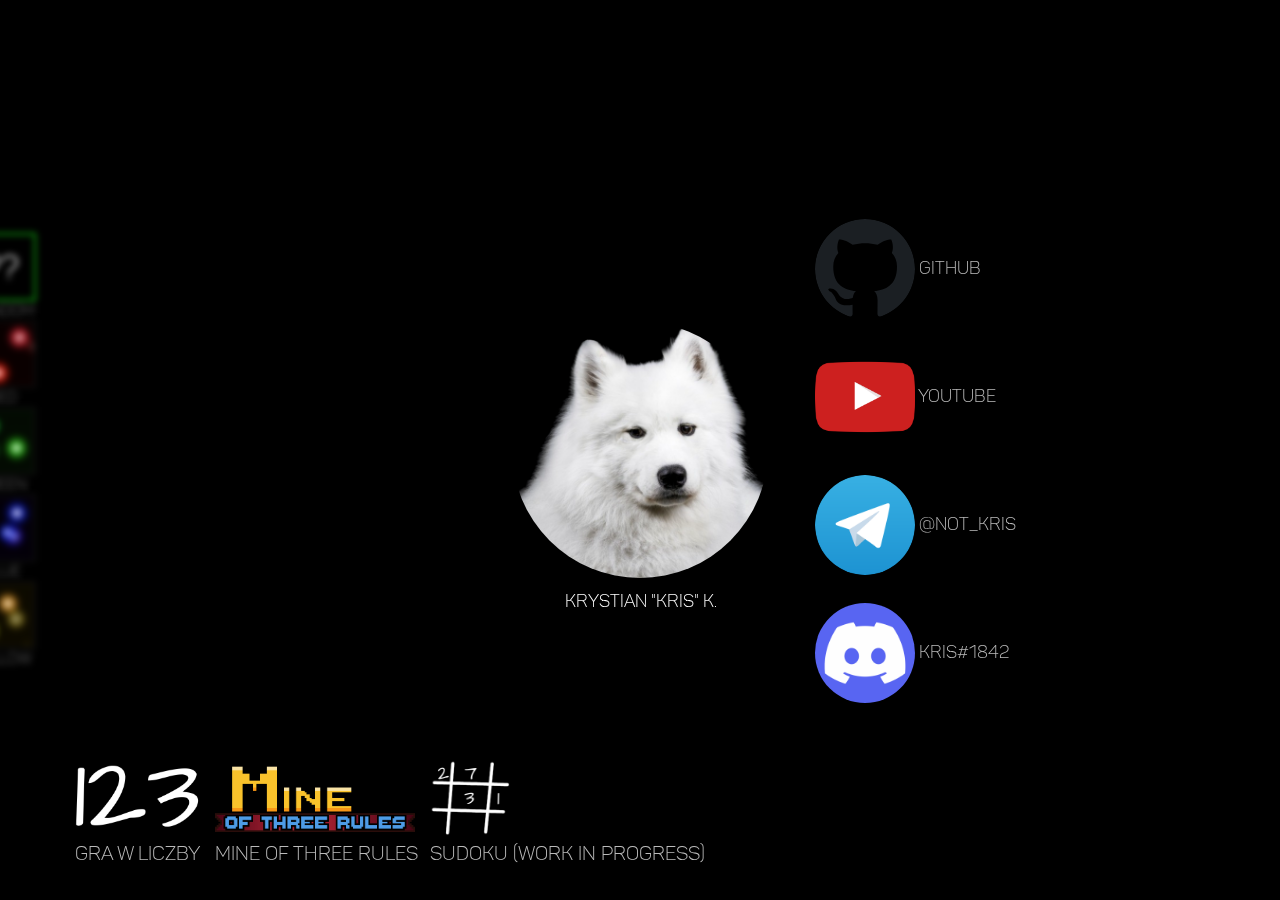
==== index.html @ 3ca95b25 "update" ====
<!DOCTYPE html>
<html lang="en">
<head>
    <meta charset="UTF-8">
    <title>Kris</title>
    <link rel="stylesheet" href="styles/style.css" type="text/css"/>
    <script src="scripts/script.js" defer></script>
    <link rel="icon" href="images/kris.png">
</head>
<body id="body" onload="dots(); background(); interval()">
<div id="gradient"></div>
<div id="main">
    <img id="kris" src="images/kris.png" width="256px" height="256px" style="border-radius: 50%; background-color: rgba(0,0,0,0.5)">
    <span id="kristekst">Krystian "Kris" K.</span>

    <div id="media">
        <a id="git" href="https://github.com/xKrisSx" target="_blank">
            <img class="img" id="gitimg" src="images/git.svg" width="100px" style="border-radius: 50%;">
            <span class="text">Github</span>
        </a>
        <a id="yt" href="https://www.youtube.com/channel/UCkELcGLvB0EDsGPrY8lyOrw" target="_blank">
            <img class="img" id="ytimg" src="images/youtube.png" width="100px" style="border-radius: 0%;">
            <span class="text">Youtube</span>
        </a>
        <a id="dc" href="https://discord.gg/PHcw6S7J8q" target="_blank">
            <img class="img" id="dcimg" src="images/discord.png" height="100px" style="border-radius: 50%;">
            <span class="text">Kris#1842</span>
        </a>
        <a id="tg" href="https://t.me/not_kris" target="_blank">
            <img class="img" id="tgimg" src="images/telegram.png" height="100px" style="border-radius: 50%;">
            <span class="text">@not_kris</span>
        </a>
    </div>
    <div id="liczby">
        <a href="games/liczby/index.html" target="_blank">Gra w liczby<img id="liczby-logo" src="images/liczby-logo.png"></a>
    </div>
    <div id="clicker">
        <a href="games/clicker/index.html" target="_blank">Mine of Three Rules<img id="clicker-logo" src="images/motr-logo.png"></a>
    </div>
    <div id="sudoku">
        <a href="games/sudoku/index.html" target="_blank">Sudoku (WORK IN PROGRESS)<img id="sudoku-logo" src="images/sudoku-logo.png"></a>
    </div>
    <div id="kolory">
        <div class="blur" onclick="changeColor('random')"><img class="colorblock active" id="random" src="images/random.png"> RANDOM</div>
        <div class="blur" onclick="changeColor('0')"><img class="colorblock" id="red" src="images/red.png"> RED</div>
        <div class="blur" onclick="changeColor('1')"><img class="colorblock" id="green" src="images/green.png"> GREEN</div>
        <div class="blur" onclick="changeColor('2')"><img class="colorblock" id="blue" src="images/blue.png"> BLUE</div>
        <div class="blur" onclick="changeColor('3')"><img class="colorblock" id="yellow" src="images/yellow.png"> YELLOW</div>
    </div>
</div>
</body>
</html>
---- styles/style.css ----
@font-face {
    font-family: "Panton";
    src: url(../fonts/Panton-LightCaps.otf) format("opentype");
}

body, html {
    height: 100%;
    margin: 0;
    scroll-behavior: smooth;
    background-color: #000;
    font-family: panton, serif;
}

#gradient {
    width: 100%;
    top: 0;
    left: 0;
    position: fixed;
    background-size: cover;
    object-fit: cover;
    height: 100vh;
    animation: load 60s ease-in-out infinite;
    opacity: 0;
    z-index: 1;
    transition: all 5s ease-out;
}

.dot {
    opacity: 0;
    z-index: 2;
}

@keyframes load {
    0% {
        opacity: 0;
    }
    5% {
        opacity: 1;
    }
    95% {
        opacity: 1;
    }
    100% {
        opacity: 0;
    }
}

@keyframes opacity {
    35% {
        opacity: 1;
    }
    75% {
        opacity: 1;
    }
    100% {
        opacity: 0;
    }
}

/* = = = = = = = = = = = = = = = = = = = = = = = = = = = = = = = = = = = = = = = = = = = = = = = = = = = = = = = = = = = = = = = = = = = = = = = = = = = = = = = = = = = = = = = = = = = = = = = = = = = = = = */

/* = = = = = = = = = = = = = = = = = = = = = = = = = = = = = = = = = = = = = = = = = = = = = = = = = = = = = = = = = = = = = = = = = = = = = = = = = = = = = = = = = = = = = = = = = = = = = = = = = = = = = = */

#main {
    position: fixed;
    top: 10vh;
    left: 5vw;
    width: 90vw;
    height: 80vh;
    text-align: center;
    color: #fff;
    z-index: 3;
}

#kris {
    border-radius: 0;
    z-index: 5;
    position: fixed;
    top: calc(50% - 128px);
    left: calc(50% - 128px);
}
#kristekst {
    font-size: large;
    position: fixed;
    top: calc(50% + 140px);
    left: calc(50% - 75px);
}

#git, #yt, #tg, #dc {
    z-index: 5;
    position: fixed;
    height: 100px;
    width: 210px;
    text-align: left;
    margin-left: 10px;
    font-size: large;
    left: calc(50% + 160px);
    padding: 5px;
}

#git {
    top: calc(50% - 236px);
}
#yt {
    top: calc(50% - 108px);
}
#tg {
    top: calc(50% + 20px);
}
#dc {
    top: calc(50% + 148px);
}

.img {
    vertical-align: middle;
}

a, .hoverable {
    color: #bbb;
    text-decoration: none;
    transition: 0.3s ease-in-out;
}
a:visited {
    color: #bbb;
}

a:hover, .hoverable:hover {
    background-color: rgba(128,128,128,0.5);
    color: #fff;
    cursor: pointer;
}

#liczby {
    position: fixed;
    top: calc(100% - 64px);
    left: 70px;
    color: #fff;
    font-size: 20px;
    z-index: 6;
    padding: 5px;
}
#liczby-logo {
    position: fixed;
    top: calc(100% - 140px);
    left: 70px;
    width: 125px;
    z-index: 6;
    padding: 5px;
}

#clicker {
    position: fixed;
    top: calc(100% - 64px);
    left: 210px;
    color: #fff;
    font-size: 20px;
    z-index: 6;
    padding: 5px;
}
#clicker-logo {
    position: fixed;
    top: calc(100% - 140px);
    left: 210px;
    width: 200px;
    z-index: 6;
    padding: 5px;
}

#sudoku {
    position: fixed;
    top: calc(100% - 64px);
    left: 425px;
    color: #fff;
    font-size: 20px;
    z-index: 6;
    padding: 5px;
}
#sudoku-logo {
    position: fixed;
    top: calc(100% - 145px);
    left: 425px;
    width: 80px;
    z-index: 6;
    padding: 5px;
}

.colorblock {
    height: 64px;
    width: 64px;
    background-color: rgba(0,0,0,0.9);
    text-align: center;
    display: table-cell;
    vertical-align: middle;
    border: 2px solid #0f0f0f;
}

.colorblock:hover {
    filter: blur(0);
    transition: all 0.2s ease-in-out, height 0.05s ease-in-out, width 0.05s ease-in-out;
}


.active {
    border: 2px solid #0faf0f;
}

#kolory {
    position: fixed;
    left: -32px;
    top: calc(50% - 217px);
    transition: all 0.25s ease-in-out;
}

#kolory:hover {
    left: 0px;
}

.blur {
    filter: blur(3px);
    color: transparent;
    transition: all 0.25s ease-in-out;
    text-shadow: 0 0 2px rgba(255,255,255,0.5);
}

.blur:hover {
    filter: blur(0px);
    color: #ddd;
    text-shadow: none;
    cursor: pointer;
}
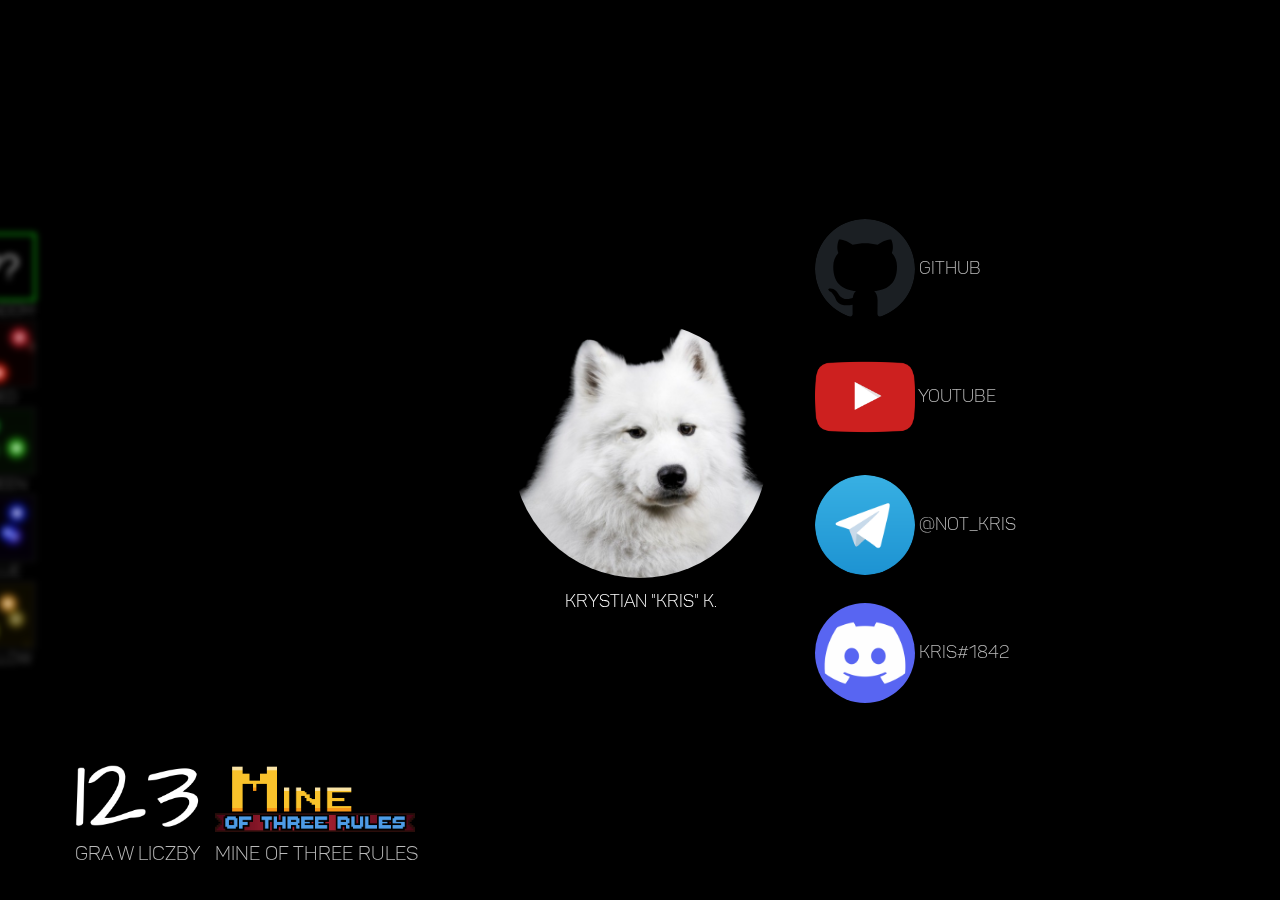
==== commit 10597c07: "removed sudoku" ====
--- a/index.html
+++ b/index.html
@@ -37,9 +37,9 @@
     <div id="clicker">
         <a href="games/clicker/index.html" target="_blank">Mine of Three Rules<img id="clicker-logo" src="images/motr-logo.png"></a>
     </div>
-    <div id="sudoku">
+    <!--<div id="sudoku">
         <a href="games/sudoku/index.html" target="_blank">Sudoku (WORK IN PROGRESS)<img id="sudoku-logo" src="images/sudoku-logo.png"></a>
-    </div>
+    </div>-->
     <div id="kolory">
         <div class="blur" onclick="changeColor('random')"><img class="colorblock active" id="random" src="images/random.png"> RANDOM</div>
         <div class="blur" onclick="changeColor('0')"><img class="colorblock" id="red" src="images/red.png"> RED</div>
--- a/styles/style.css
+++ b/styles/style.css
@@ -34,10 +34,10 @@
     0% {
         opacity: 0;
     }
-    5% {
-        opacity: 1;
-    }
-    95% {
+    3% {
+        opacity: 1;
+    }
+    97% {
         opacity: 1;
     }
     100% {
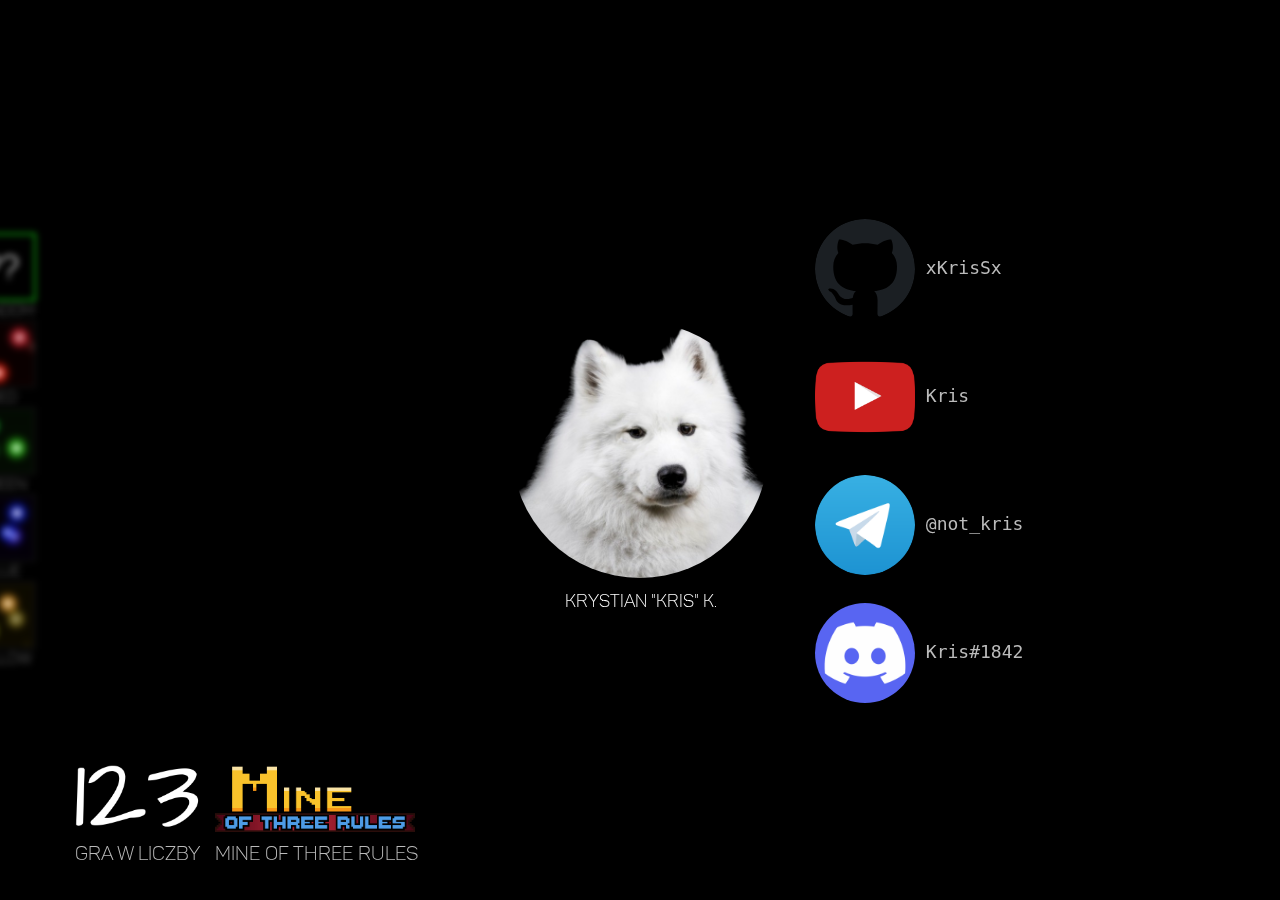
==== commit 3c48b8d8: "d" ====
--- a/index.html
+++ b/index.html
@@ -16,11 +16,11 @@
     <div id="media">
         <a id="git" href="https://github.com/xKrisSx" target="_blank">
             <img class="img" id="gitimg" src="images/git.svg" width="100px" style="border-radius: 50%;">
-            <span class="text">Github</span>
+            <span class="text">xKrisSx</span>
         </a>
         <a id="yt" href="https://www.youtube.com/channel/UCkELcGLvB0EDsGPrY8lyOrw" target="_blank">
             <img class="img" id="ytimg" src="images/youtube.png" width="100px" style="border-radius: 0%;">
-            <span class="text">Youtube</span>
+            <span class="text">Kris</span>
         </a>
         <a id="dc" href="https://discord.gg/PHcw6S7J8q" target="_blank">
             <img class="img" id="dcimg" src="images/discord.png" height="100px" style="border-radius: 50%;">
--- a/styles/style.css
+++ b/styles/style.css
@@ -1,6 +1,11 @@
 @font-face {
     font-family: "Panton";
     src: url(../fonts/Panton-LightCaps.otf) format("opentype");
+}
+
+@font-face {
+    font-family: 'Roboto Mono', monospace;
+    src: url(../fonts/RobotoMono-ExtraLight.ttf) format("truetype");
 }
 
 body, html {
@@ -84,6 +89,10 @@
     position: fixed;
     top: calc(50% + 140px);
     left: calc(50% - 75px);
+}
+
+#media {
+    font-family: 'Roboto Mono', monospace;
 }
 
 #git, #yt, #tg, #dc {
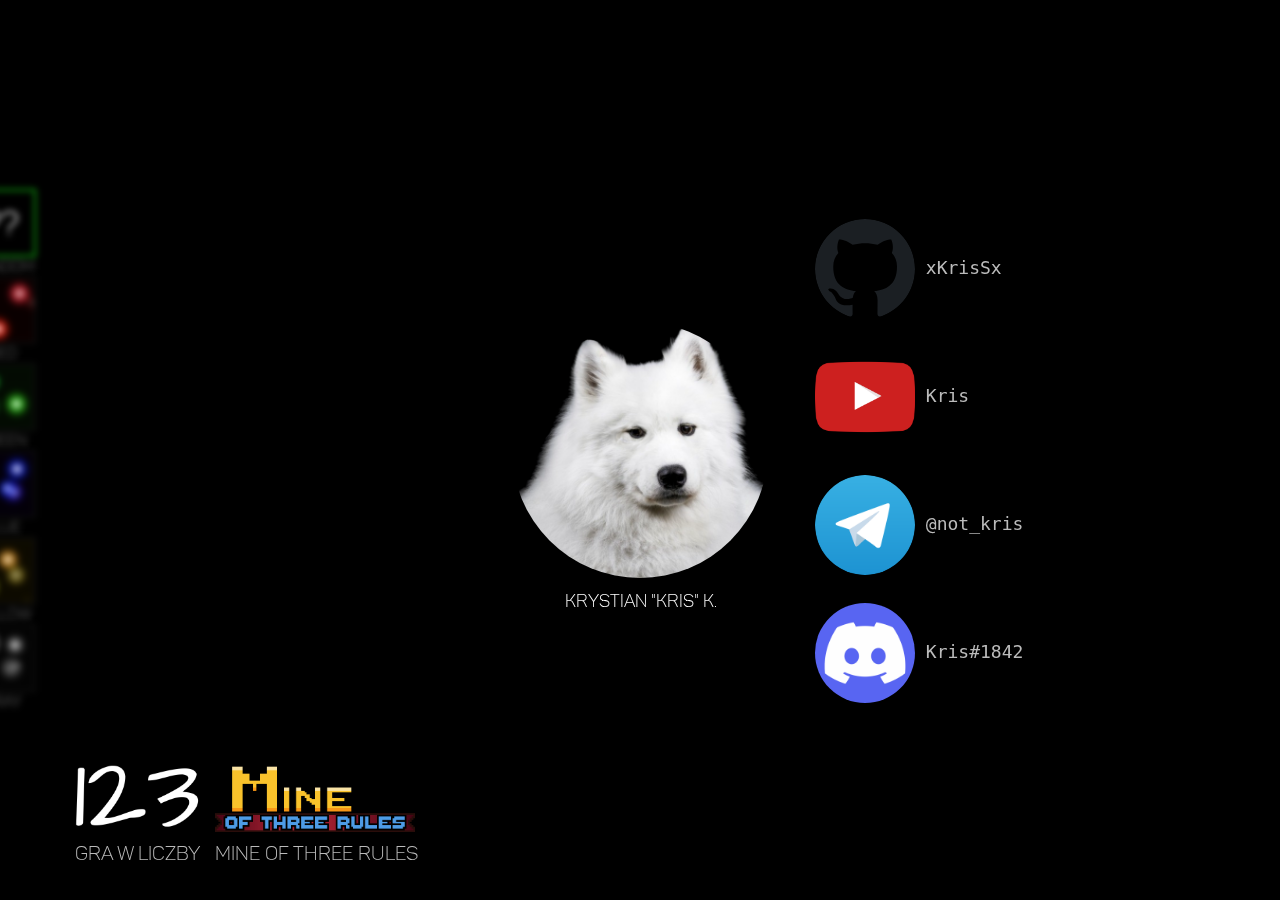
==== commit fb403d70: "fix" ====
--- a/index.html
+++ b/index.html
@@ -46,6 +46,7 @@
         <div class="blur" onclick="changeColor('1')"><img class="colorblock" id="green" src="images/green.png"> GREEN</div>
         <div class="blur" onclick="changeColor('2')"><img class="colorblock" id="blue" src="images/blue.png"> BLUE</div>
         <div class="blur" onclick="changeColor('3')"><img class="colorblock" id="yellow" src="images/yellow.png"> YELLOW</div>
+        <div class="blur" onclick="changeColor('4')"><img class="colorblock" id="gray" src="images/gray.png"> GRAY</div>
     </div>
 </div>
 </body>
--- a/styles/style.css
+++ b/styles/style.css
@@ -216,7 +216,7 @@
 #kolory {
     position: fixed;
     left: -32px;
-    top: calc(50% - 217px);
+    top: calc(50% - 261px);
     transition: all 0.25s ease-in-out;
 }
 
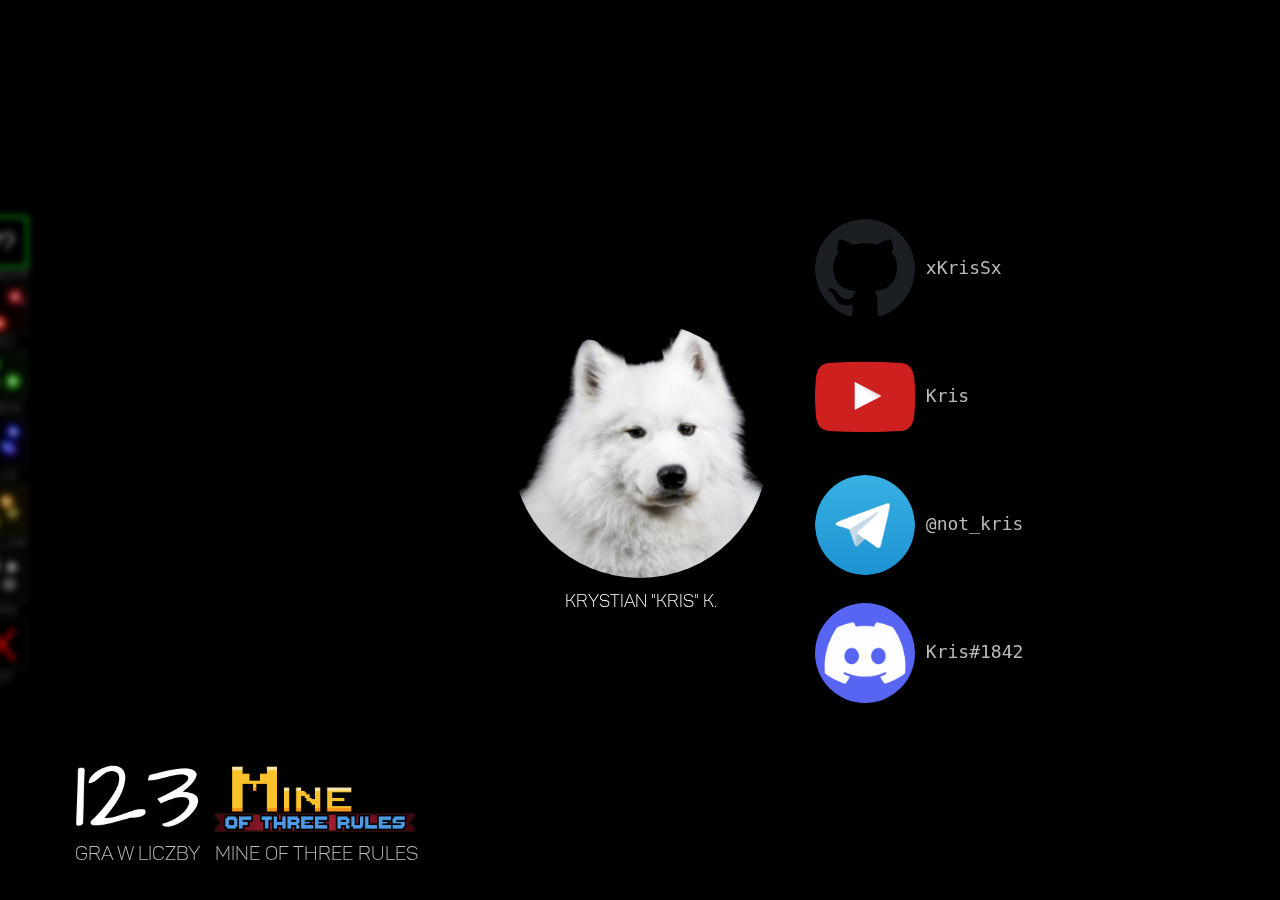
==== commit ee50883f: "off, fix" ====
--- a/index.html
+++ b/index.html
@@ -7,7 +7,7 @@
     <script src="scripts/script.js" defer></script>
     <link rel="icon" href="images/kris.png">
 </head>
-<body id="body" onload="dots(); background(); interval()">
+<body id="body" onload="dots(); background(); interval(); enable()">
 <div id="gradient"></div>
 <div id="main">
     <img id="kris" src="images/kris.png" width="256px" height="256px" style="border-radius: 50%; background-color: rgba(0,0,0,0.5)">
@@ -41,12 +41,13 @@
         <a href="games/sudoku/index.html" target="_blank">Sudoku (WORK IN PROGRESS)<img id="sudoku-logo" src="images/sudoku-logo.png"></a>
     </div>-->
     <div id="kolory">
-        <div class="blur" onclick="changeColor('random')"><img class="colorblock active" id="random" src="images/random.png"> RANDOM</div>
-        <div class="blur" onclick="changeColor('0')"><img class="colorblock" id="red" src="images/red.png"> RED</div>
-        <div class="blur" onclick="changeColor('1')"><img class="colorblock" id="green" src="images/green.png"> GREEN</div>
-        <div class="blur" onclick="changeColor('2')"><img class="colorblock" id="blue" src="images/blue.png"> BLUE</div>
-        <div class="blur" onclick="changeColor('3')"><img class="colorblock" id="yellow" src="images/yellow.png"> YELLOW</div>
-        <div class="blur" onclick="changeColor('4')"><img class="colorblock" id="gray" src="images/gray.png"> GRAY</div>
+        <div class="blur" onclick="changeColor('random')"><img class="colorblock active" id="random" src="images/buttons/random.png"> RANDOM</div>
+        <div class="blur" onclick="changeColor('0')"><img class="colorblock" id="red" src="images/buttons/red.png"> RED</div>
+        <div class="blur" onclick="changeColor('1')"><img class="colorblock" id="green" src="images/buttons/green.png"> GREEN</div>
+        <div class="blur" onclick="changeColor('2')"><img class="colorblock" id="blue" src="images/buttons/blue.png"> BLUE</div>
+        <div class="blur" onclick="changeColor('3')"><img class="colorblock" id="yellow" src="images/buttons/yellow.png"> YELLOW</div>
+        <div class="blur" onclick="changeColor('4')"><img class="colorblock" id="gray" src="images/buttons/gray.png"> GRAY</div>
+        <div class="blur" onclick="changeColor('off')"><img class="colorblock" id="off" src="images/buttons/off.png"> OFF</div>
     </div>
 </div>
 </body>
--- a/styles/style.css
+++ b/styles/style.css
@@ -12,8 +12,9 @@
     height: 100%;
     margin: 0;
     scroll-behavior: smooth;
-    background-color: #000;
+    background-image: url("../images/bg/0.jpg");
     font-family: panton, serif;
+    transition: all 2s ease-out;
 }
 
 #gradient {
@@ -24,7 +25,7 @@
     background-size: cover;
     object-fit: cover;
     height: 100vh;
-    animation: load 60s ease-in-out infinite;
+    animation: load 15s ease-in-out infinite;
     opacity: 0;
     z-index: 1;
     transition: all 5s ease-out;
@@ -39,10 +40,10 @@
     0% {
         opacity: 0;
     }
-    3% {
-        opacity: 1;
-    }
-    97% {
+    10% {
+        opacity: 1;
+    }
+    90% {
         opacity: 1;
     }
     100% {
@@ -194,8 +195,8 @@
 }
 
 .colorblock {
-    height: 64px;
-    width: 64px;
+    height: 48px;
+    width: 48px;
     background-color: rgba(0,0,0,0.9);
     text-align: center;
     display: table-cell;
@@ -215,8 +216,8 @@
 
 #kolory {
     position: fixed;
-    left: -32px;
-    top: calc(50% - 261px);
+    left: -24px;
+    top: calc(50% - 234px);
     transition: all 0.25s ease-in-out;
 }
 
@@ -229,11 +230,11 @@
     color: transparent;
     transition: all 0.25s ease-in-out;
     text-shadow: 0 0 2px rgba(255,255,255,0.5);
+    font-size: small;
 }
 
 .blur:hover {
     filter: blur(0px);
     color: #ddd;
     text-shadow: none;
-    cursor: pointer;
 }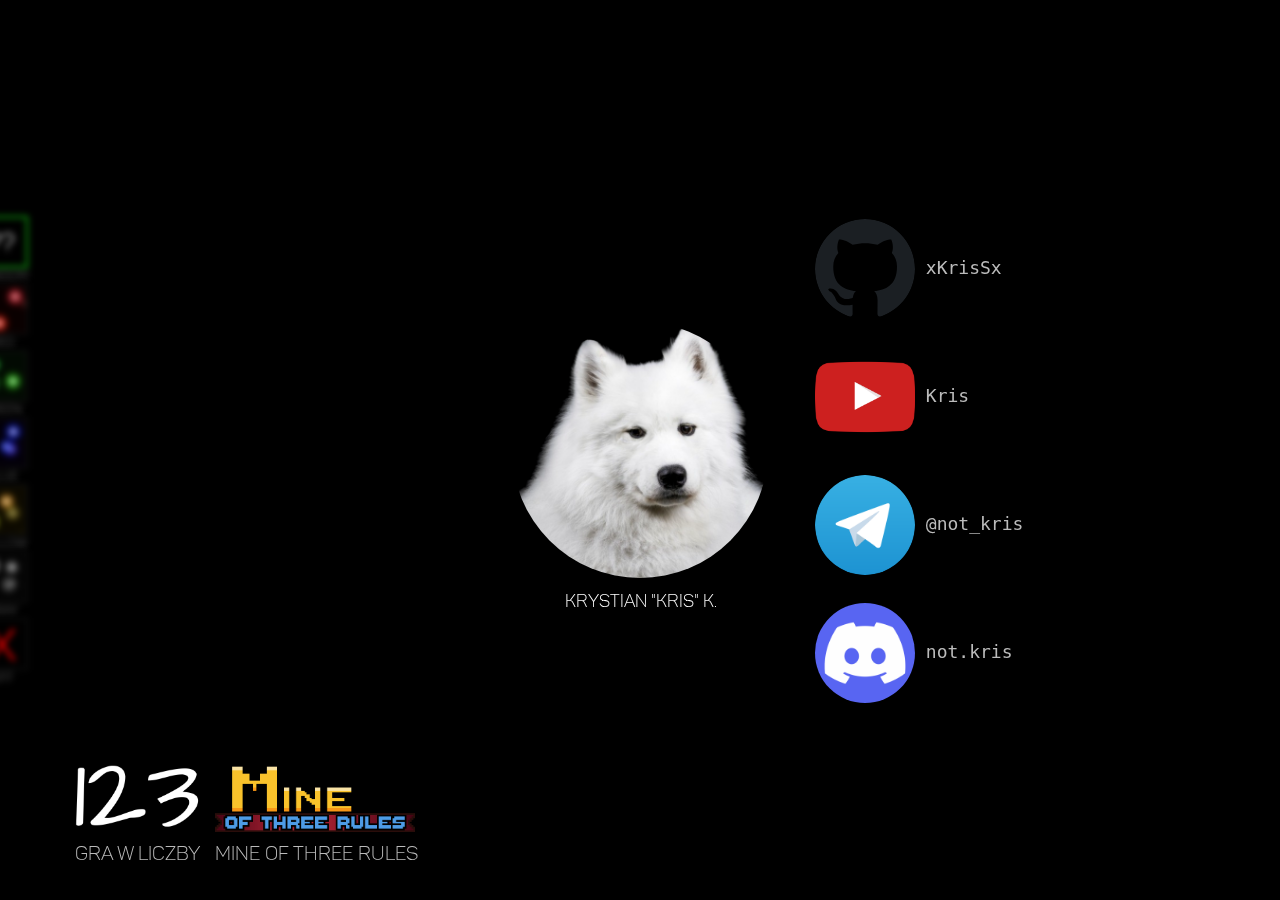
==== commit 44e92d8f: "Update index.html" ====
--- a/index.html
+++ b/index.html
@@ -7,7 +7,7 @@
     <script src="scripts/script.js" defer></script>
     <link rel="icon" href="images/kris.png">
 </head>
-<body id="body" onload="dots(); background(); interval(); enable()">
+<body id="body" onload="enable(); dots(); background(); interval()">
 <div id="gradient"></div>
 <div id="main">
     <img id="kris" src="images/kris.png" width="256px" height="256px" style="border-radius: 50%; background-color: rgba(0,0,0,0.5)">
@@ -24,7 +24,7 @@
         </a>
         <a id="dc" href="https://discord.gg/PHcw6S7J8q" target="_blank">
             <img class="img" id="dcimg" src="images/discord.png" height="100px" style="border-radius: 50%;">
-            <span class="text">Kris#1842</span>
+            <span class="text">not.kris</span>
         </a>
         <a id="tg" href="https://t.me/not_kris" target="_blank">
             <img class="img" id="tgimg" src="images/telegram.png" height="100px" style="border-radius: 50%;">
@@ -51,4 +51,4 @@
     </div>
 </div>
 </body>
-</html>+</html>
--- a/styles/style.css
+++ b/styles/style.css
@@ -9,12 +9,16 @@
 }
 
 body, html {
-    height: 100%;
     margin: 0;
     scroll-behavior: smooth;
     background-image: url("../images/bg/0.jpg");
     font-family: panton, serif;
-    transition: all 2s ease-out;
+    background-size: cover;
+    object-fit: cover;
+    background-position: center;
+    height: 100vh;
+    width: 100vw;
+    transition: background-image 2s ease-in-out;
 }
 
 #gradient {
@@ -237,4 +241,4 @@
     filter: blur(0px);
     color: #ddd;
     text-shadow: none;
-}+}
